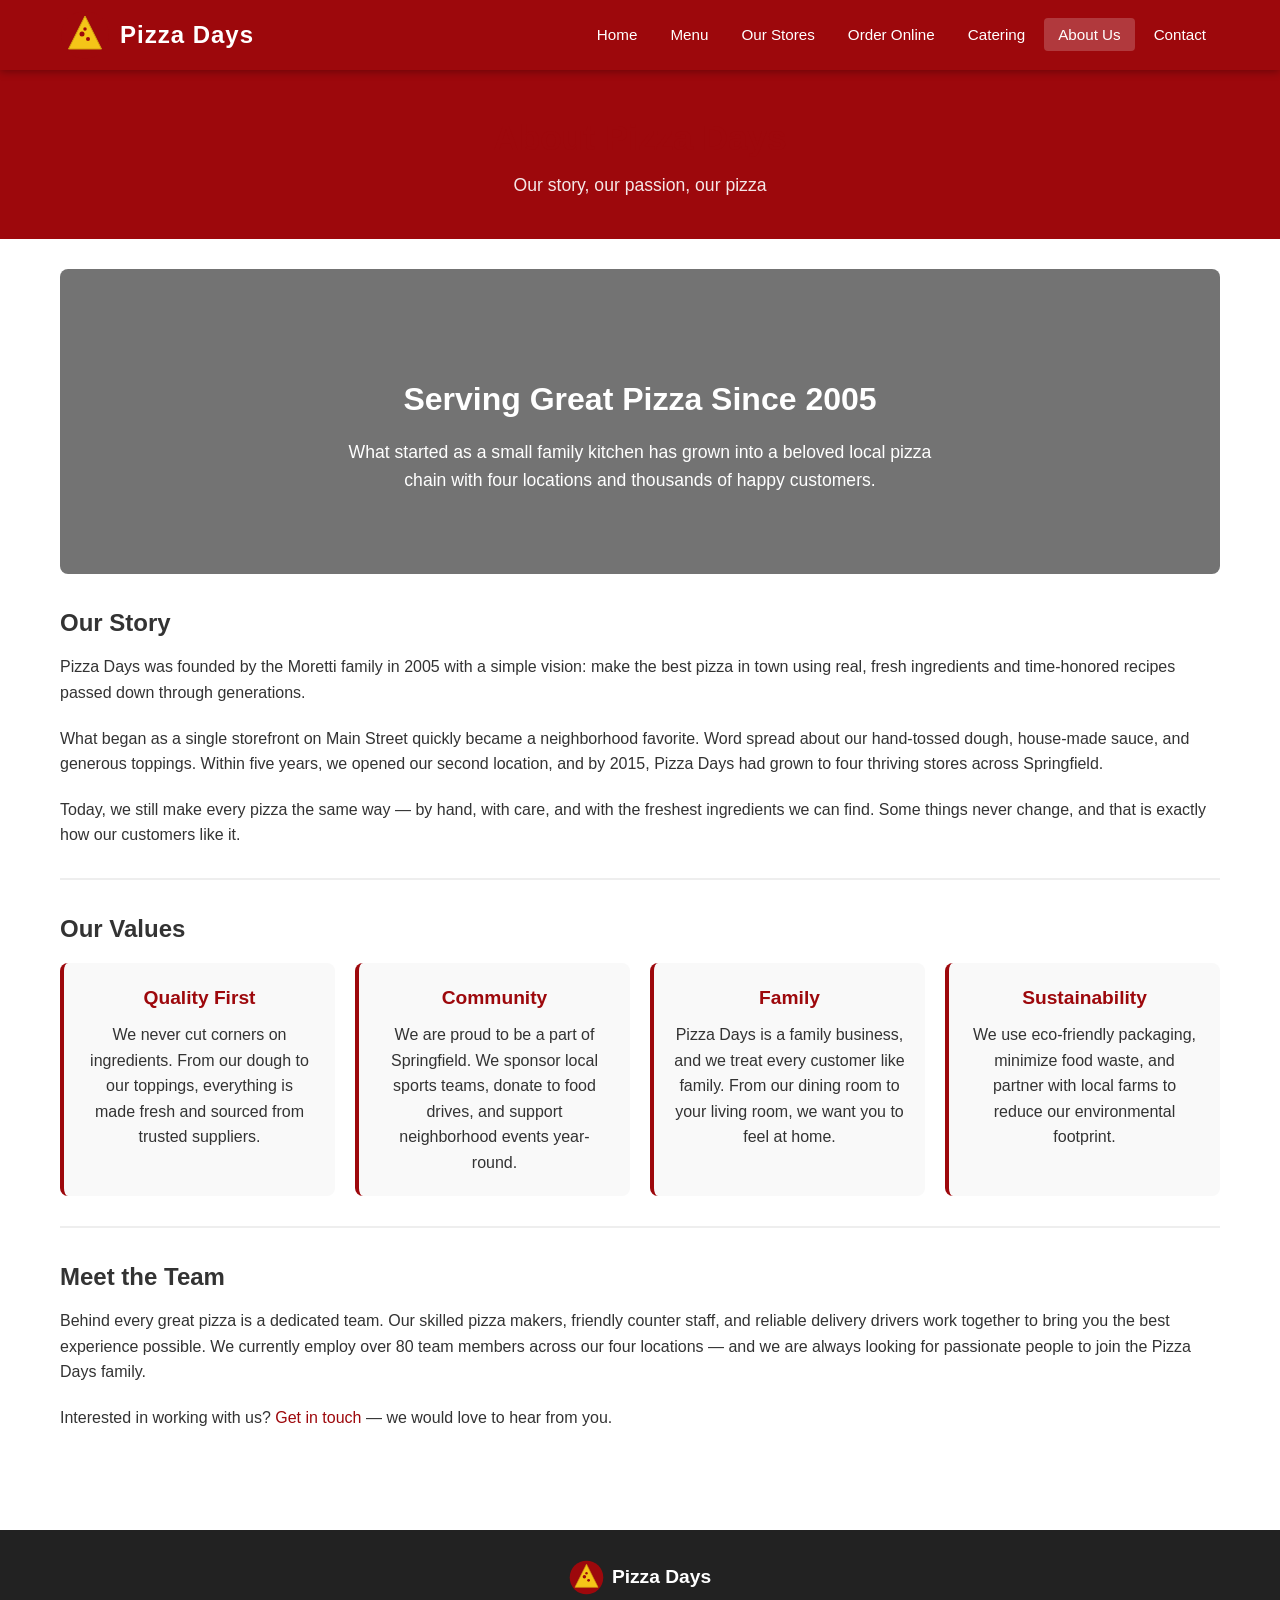
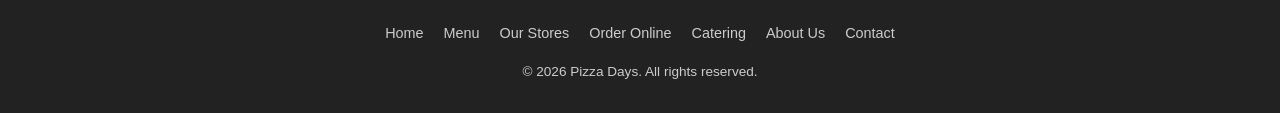
==== about.html @ 24738568 "initial project" ====
<!DOCTYPE html>
<html lang="en">
<head>
    <meta charset="UTF-8">
    <meta name="viewport" content="width=device-width, initial-scale=1.0">
    <meta name="keywords" content="about Pizza Days, pizza restaurant story, our mission, pizza history, family pizza">
    <meta name="description" content="Learn about Pizza Days — our story, our mission, and what makes our pizza special.">
    <title>About Us - Pizza Days</title>
    <link rel="stylesheet" href="css/styles.css">
</head>
<body>

    <!-- Header -->
    <header class="site-header">
        <div class="header-inner">
            <a href="index.html" class="logo-link">
                <img src="images/logo.svg" alt="Pizza Days Logo">
                <span class="logo-text">Pizza Days</span>
            </a>
            <button class="hamburger" aria-label="Toggle menu">&#9776;</button>
            <nav class="main-nav">
                <ul>
                    <li><a href="index.html">Home</a></li>
                    <li><a href="menu.html">Menu</a></li>
                    <li><a href="locations.html">Our Stores</a></li>
                    <li><a href="order.html">Order Online</a></li>
                    <li><a href="catering.html">Catering</a></li>
                    <li><a href="about.html" class="active">About Us</a></li>
                    <li><a href="contact.html">Contact</a></li>
                </ul>
            </nav>
        </div>
    </header>

    <!-- Banner -->
    <div class="page-banner">
        <h1>About Pizza Days</h1>
        <p>Our story, our passion, our pizza</p>
    </div>

    <!-- About Content -->
    <section class="page-content">

        <!-- Hero with background image -->
        <div class="about-hero">
            <div class="about-hero-content">
                <h2>Serving Great Pizza Since 2005</h2>
                <p>What started as a small family kitchen has grown into a beloved local pizza chain with four locations and thousands of happy customers.</p>
            </div>
        </div>

        <!-- Our Story -->
        <div class="about-section">
            <h2>Our Story</h2>
            <p>Pizza Days was founded by the Moretti family in 2005 with a simple vision: make the best pizza in town using real, fresh ingredients and time-honored recipes passed down through generations.</p>
            <p class="mt-20">What began as a single storefront on Main Street quickly became a neighborhood favorite. Word spread about our hand-tossed dough, house-made sauce, and generous toppings. Within five years, we opened our second location, and by 2015, Pizza Days had grown to four thriving stores across Springfield.</p>
            <p class="mt-20">Today, we still make every pizza the same way — by hand, with care, and with the freshest ingredients we can find. Some things never change, and that is exactly how our customers like it.</p>
        </div>

        <hr class="section-divider">

        <!-- Our Values -->
        <div class="about-section">
            <h2>Our Values</h2>
            <div class="values-grid">
                <div class="value-item">
                    <h3>Quality First</h3>
                    <p>We never cut corners on ingredients. From our dough to our toppings, everything is made fresh and sourced from trusted suppliers.</p>
                </div>
                <div class="value-item">
                    <h3>Community</h3>
                    <p>We are proud to be a part of Springfield. We sponsor local sports teams, donate to food drives, and support neighborhood events year-round.</p>
                </div>
                <div class="value-item">
                    <h3>Family</h3>
                    <p>Pizza Days is a family business, and we treat every customer like family. From our dining room to your living room, we want you to feel at home.</p>
                </div>
                <div class="value-item">
                    <h3>Sustainability</h3>
                    <p>We use eco-friendly packaging, minimize food waste, and partner with local farms to reduce our environmental footprint.</p>
                </div>
            </div>
        </div>

        <hr class="section-divider">

        <!-- Team -->
        <div class="about-section">
            <h2>Meet the Team</h2>
            <p>Behind every great pizza is a dedicated team. Our skilled pizza makers, friendly counter staff, and reliable delivery drivers work together to bring you the best experience possible. We currently employ over 80 team members across our four locations — and we are always looking for passionate people to join the Pizza Days family.</p>
            <p class="mt-20">Interested in working with us? <a href="contact.html">Get in touch</a> — we would love to hear from you.</p>
        </div>

    </section>

    <!-- Footer -->
    <footer class="site-footer">
        <div class="footer-inner">
            <a href="index.html" class="footer-logo">
                <img src="images/logo.svg" alt="Pizza Days Logo">
                <span>Pizza Days</span>
            </a>
            <ul class="footer-links">
                <li><a href="index.html">Home</a></li>
                <li><a href="menu.html">Menu</a></li>
                <li><a href="locations.html">Our Stores</a></li>
                <li><a href="order.html">Order Online</a></li>
                <li><a href="catering.html">Catering</a></li>
                <li><a href="about.html">About Us</a></li>
                <li><a href="contact.html">Contact</a></li>
            </ul>
            <p>&copy; 2026 Pizza Days. All rights reserved.</p>
        </div>
    </footer>

    <button class="back-to-top" aria-label="Back to top">&#9650;</button>

    <script src="js/main.js"></script>
</body>
</html>
---- css/styles.css ----
/* ===== CSS Reset & Base ===== */
* {
    margin: 0;
    padding: 0;
    box-sizing: border-box;
}

body {
    font-family: Arial, Helvetica, sans-serif;
    color: #333;
    background-color: #fff;
    line-height: 1.6;
}

a {
    text-decoration: none;
    color: #9d080c;
}

a:hover {
    color: #c50a0f;
}

img {
    max-width: 100%;
    height: auto;
    display: block;
}

ul, ol {
    list-style-position: inside;
}

/* ===== Header ===== */
.site-header {
    background-color: #9d080c;
    color: #fff;
    position: sticky;
    top: 0;
    z-index: 1000;
    box-shadow: 0 2px 8px rgba(0, 0, 0, 0.3);
}

.header-inner {
    display: flex;
    align-items: center;
    justify-content: space-between;
    max-width: 1200px;
    margin: 0 auto;
    padding: 10px 20px;
}

.logo-link {
    display: flex;
    align-items: center;
    gap: 10px;
    color: #fff;
}

.logo-link:hover {
    color: #ffd;
}

.logo-link img {
    width: 50px;
    height: 50px;
}

.logo-text {
    font-size: 1.5rem;
    font-weight: bold;
    letter-spacing: 1px;
}

/* ===== Navigation ===== */
.main-nav ul {
    display: flex;
    list-style: none;
    gap: 5px;
}

.main-nav a {
    color: #fff;
    padding: 8px 14px;
    border-radius: 4px;
    font-size: 0.95rem;
    transition: background-color 0.3s;
}

.main-nav a:hover,
.main-nav a.active {
    background-color: rgba(255, 255, 255, 0.2);
    color: #fff;
}

.hamburger {
    display: none;
    background: none;
    border: none;
    color: #fff;
    font-size: 1.8rem;
    cursor: pointer;
    padding: 5px;
}

/* ===== Footer ===== */
.site-footer {
    background-color: #222;
    color: #ccc;
    text-align: center;
    padding: 30px 20px;
    margin-top: 40px;
}

.footer-inner {
    max-width: 1200px;
    margin: 0 auto;
}

.footer-logo {
    display: inline-flex;
    align-items: center;
    gap: 8px;
    color: #fff;
    margin-bottom: 10px;
}

.footer-logo img {
    width: 35px;
    height: 35px;
}

.footer-logo span {
    font-size: 1.2rem;
    font-weight: bold;
}

.footer-links {
    display: flex;
    justify-content: center;
    gap: 20px;
    list-style: none;
    margin: 15px 0;
    flex-wrap: wrap;
}

.footer-links a {
    color: #ccc;
    font-size: 0.9rem;
}

.footer-links a:hover {
    color: #fff;
}

.site-footer p {
    font-size: 0.85rem;
    margin-top: 10px;
}

/* ===== Main Content Area ===== */
.page-content {
    max-width: 1200px;
    margin: 0 auto;
    padding: 30px 20px;
    min-height: 60vh;
}

/* ===== Page Banner ===== */
.page-banner {
    background-color: #9d080c;
    color: #fff;
    text-align: center;
    padding: 40px 20px;
}

.page-banner h1 {
    font-size: 2.2rem;
    margin-bottom: 5px;
}

.page-banner p {
    font-size: 1.1rem;
    opacity: 0.9;
}

/* ===== Headings ===== */
h1 {
    font-size: 2rem;
    color: #9d080c;
    margin-bottom: 15px;
}

h2 {
    font-size: 1.5rem;
    color: #333;
    margin-bottom: 12px;
    margin-top: 25px;
}

h3 {
    font-size: 1.2rem;
    color: #555;
    margin-bottom: 8px;
}

/* ===== Buttons ===== */
.btn {
    display: inline-block;
    padding: 12px 28px;
    background-color: #9d080c;
    color: #fff;
    border: none;
    border-radius: 5px;
    font-size: 1rem;
    cursor: pointer;
    transition: background-color 0.3s;
}

.btn:hover {
    background-color: #c50a0f;
    color: #fff;
}

.btn-outline {
    background-color: transparent;
    border: 2px solid #9d080c;
    color: #9d080c;
}

.btn-outline:hover {
    background-color: #9d080c;
    color: #fff;
}

/* ===== Hero Slideshow ===== */
.hero-slideshow {
    position: relative;
    width: 100%;
    max-height: 500px;
    overflow: hidden;
    background-color: #111;
}

.slide {
    display: none;
    width: 100%;
    position: relative;
}

.slide.active {
    display: block;
}

.slide img {
    width: 100%;
    height: 500px;
    object-fit: cover;
}

.slide-caption {
    position: absolute;
    bottom: 0;
    left: 0;
    right: 0;
    background: linear-gradient(transparent, rgba(0,0,0,0.7));
    color: #fff;
    padding: 40px 30px 25px;
    text-align: center;
}

.slide-caption h2 {
    color: #fff;
    font-size: 1.8rem;
    margin: 0 0 5px;
}

.slide-caption p {
    font-size: 1.1rem;
    opacity: 0.9;
}

.slide-btn {
    background: none;
    border: none;
    color: #fff;
    font-size: 2.5rem;
    position: absolute;
    top: 50%;
    transform: translateY(-50%);
    cursor: pointer;
    padding: 10px 15px;
    z-index: 10;
    background-color: rgba(0,0,0,0.3);
    border-radius: 4px;
    transition: background-color 0.3s;
}

.slide-btn:hover {
    background-color: rgba(0,0,0,0.6);
}

.slide-prev {
    left: 15px;
}

.slide-next {
    right: 15px;
}

/* ===== Home Welcome Section ===== */
.welcome-section {
    text-align: center;
    padding: 40px 20px;
}

.welcome-section h1 {
    font-size: 2.4rem;
}

.welcome-section p {
    max-width: 700px;
    margin: 10px auto 25px;
    font-size: 1.1rem;
    color: #555;
}

/* ===== Feature Cards (Home) ===== */
.features {
    display: flex;
    gap: 25px;
    flex-wrap: wrap;
    justify-content: center;
    padding: 20px 0 40px;
}

.feature-card {
    flex: 1 1 280px;
    max-width: 350px;
    background-color: #f9f9f9;
    border-radius: 8px;
    padding: 30px 25px;
    text-align: center;
    box-shadow: 0 2px 8px rgba(0,0,0,0.08);
}

.feature-card .icon {
    font-size: 2.5rem;
    margin-bottom: 12px;
}

.feature-card h3 {
    color: #9d080c;
    margin-bottom: 8px;
}

.feature-card p {
    color: #666;
    font-size: 0.95rem;
}

/* ===== Menu Cards ===== */
.menu-categories {
    margin-top: 20px;
}

.category-section {
    margin-bottom: 35px;
}

.category-section h2 {
    border-bottom: 3px solid #9d080c;
    padding-bottom: 8px;
    display: inline-block;
}

.menu-grid {
    display: flex;
    flex-wrap: wrap;
    gap: 20px;
    margin-top: 15px;
}

.menu-card {
    flex: 1 1 250px;
    max-width: 280px;
    background-color: #fff;
    border: 1px solid #eee;
    border-radius: 8px;
    overflow: hidden;
    box-shadow: 0 2px 6px rgba(0,0,0,0.08);
    transition: transform 0.2s, box-shadow 0.2s;
}

.menu-card:hover {
    transform: translateY(-3px);
    box-shadow: 0 4px 12px rgba(0,0,0,0.15);
}

.menu-card img {
    width: 100%;
    height: 180px;
    object-fit: cover;
}

.menu-card-body {
    padding: 15px;
}

.menu-card-body h3 {
    color: #333;
    margin-bottom: 5px;
}

.menu-card-body p {
    color: #777;
    font-size: 0.9rem;
    margin-bottom: 8px;
}

.menu-card-body .price {
    color: #9d080c;
    font-size: 1.15rem;
    font-weight: bold;
}

/* ===== Location Cards ===== */
.locations-grid {
    display: flex;
    flex-wrap: wrap;
    gap: 25px;
    margin-top: 20px;
}

.location-card {
    flex: 1 1 260px;
    max-width: 280px;
    background-color: #fff;
    border: 1px solid #eee;
    border-radius: 8px;
    overflow: hidden;
    box-shadow: 0 2px 6px rgba(0,0,0,0.08);
}

.location-card img {
    width: 100%;
    height: 180px;
    object-fit: cover;
}

.location-card-body {
    padding: 15px;
}

.location-card-body h3 {
    color: #9d080c;
    margin-bottom: 8px;
}

.location-card-body p {
    font-size: 0.92rem;
    color: #555;
    margin-bottom: 5px;
}

.location-card-body ul {
    list-style: none;
    margin-top: 10px;
    padding: 0;
}

.location-card-body ul li {
    font-size: 0.88rem;
    color: #666;
    padding: 2px 0;
}

.hours-label {
    font-weight: bold;
    color: #333;
    margin-top: 8px;
    display: block;
    font-size: 0.92rem;
}

/* ===== Order Page ===== */
.order-methods {
    display: flex;
    flex-wrap: wrap;
    gap: 25px;
    margin-top: 20px;
}

.order-method {
    flex: 1 1 280px;
    max-width: 350px;
    background-color: #f9f9f9;
    border-radius: 8px;
    padding: 25px;
    text-align: center;
    box-shadow: 0 2px 6px rgba(0,0,0,0.08);
}

.order-method .icon {
    font-size: 2.5rem;
    margin-bottom: 10px;
}

.order-method h3 {
    color: #9d080c;
}

.order-steps {
    max-width: 600px;
    margin: 25px auto;
}

.order-steps ol {
    padding-left: 0;
    counter-reset: step-counter;
    list-style: none;
}

.order-steps ol li {
    padding: 12px 15px 12px 55px;
    margin-bottom: 10px;
    background-color: #f9f9f9;
    border-radius: 6px;
    position: relative;
    font-size: 1rem;
    counter-increment: step-counter;
}

.order-steps ol li::before {
    content: counter(step-counter);
    position: absolute;
    left: 15px;
    top: 50%;
    transform: translateY(-50%);
    background-color: #9d080c;
    color: #fff;
    width: 28px;
    height: 28px;
    border-radius: 50%;
    display: flex;
    align-items: center;
    justify-content: center;
    font-weight: bold;
    font-size: 0.9rem;
}

/* ===== Catering Page ===== */
.catering-content {
    display: flex;
    gap: 30px;
    align-items: flex-start;
    flex-wrap: wrap;
    margin-top: 20px;
}

.catering-text {
    flex: 1 1 400px;
}

.catering-image {
    flex: 1 1 300px;
    max-width: 450px;
}

.catering-image img {
    border-radius: 8px;
    width: 100%;
}

.catering-packages {
    margin-top: 25px;
}

.package-list {
    list-style: disc;
    padding-left: 20px;
    margin-top: 10px;
}

.package-list li {
    padding: 5px 0;
    color: #555;
}

/* ===== About Page ===== */
.about-hero {
    background-image: url('../images/about.jpg');
    background-size: cover;
    background-position: center;
    color: #fff;
    padding: 80px 30px;
    text-align: center;
    border-radius: 8px;
    position: relative;
    margin-bottom: 30px;
}

.about-hero::before {
    content: '';
    position: absolute;
    inset: 0;
    background-color: rgba(0, 0, 0, 0.55);
    border-radius: 8px;
}

.about-hero-content {
    position: relative;
    z-index: 1;
}

.about-hero h2 {
    color: #fff;
    font-size: 2rem;
}

.about-hero p {
    max-width: 600px;
    margin: 10px auto 0;
    font-size: 1.1rem;
}

.about-section {
    margin-bottom: 30px;
}

.values-grid {
    display: flex;
    flex-wrap: wrap;
    gap: 20px;
    margin-top: 15px;
}

.value-item {
    flex: 1 1 220px;
    background-color: #f9f9f9;
    padding: 20px;
    border-radius: 8px;
    text-align: center;
    border-left: 4px solid #9d080c;
}

.value-item h3 {
    color: #9d080c;
}

/* ===== Contact Form ===== */
.contact-wrapper {
    display: flex;
    gap: 40px;
    flex-wrap: wrap;
    margin-top: 20px;
}

.contact-form {
    flex: 1 1 400px;
}

.contact-info {
    flex: 1 1 280px;
}

.contact-info h2 {
    margin-top: 0;
}

.contact-info p {
    color: #555;
    margin-bottom: 15px;
}

.contact-info-item {
    margin-bottom: 12px;
}

.contact-info-item strong {
    display: block;
    color: #9d080c;
    margin-bottom: 3px;
}

.form-group {
    margin-bottom: 18px;
}

.form-group label {
    display: block;
    font-weight: bold;
    margin-bottom: 5px;
    color: #333;
    font-size: 0.95rem;
}

.form-group input,
.form-group select,
.form-group textarea {
    width: 100%;
    padding: 10px 12px;
    border: 1px solid #ccc;
    border-radius: 5px;
    font-size: 1rem;
    font-family: Arial, Helvetica, sans-serif;
    transition: border-color 0.3s;
}

.form-group input:focus,
.form-group select:focus,
.form-group textarea:focus {
    outline: none;
    border-color: #9d080c;
    box-shadow: 0 0 0 2px rgba(157, 8, 12, 0.15);
}

.form-group textarea {
    height: 120px;
    resize: vertical;
}

.form-group .error-msg {
    color: #c50a0f;
    font-size: 0.85rem;
    margin-top: 4px;
    display: none;
}

.form-group.has-error input,
.form-group.has-error select,
.form-group.has-error textarea {
    border-color: #c50a0f;
}

.form-group.has-error .error-msg {
    display: block;
}

.radio-group {
    display: flex;
    gap: 20px;
    margin-top: 5px;
}

.radio-group label {
    font-weight: normal;
    display: flex;
    align-items: center;
    gap: 5px;
    cursor: pointer;
}

.radio-group input[type="radio"] {
    width: auto;
}

/* ===== Back to Top Button ===== */
.back-to-top {
    position: fixed;
    bottom: 30px;
    right: 30px;
    background-color: #9d080c;
    color: #fff;
    border: none;
    border-radius: 50%;
    width: 45px;
    height: 45px;
    font-size: 1.4rem;
    cursor: pointer;
    display: none;
    align-items: center;
    justify-content: center;
    box-shadow: 0 2px 8px rgba(0,0,0,0.3);
    transition: background-color 0.3s;
    z-index: 900;
}

.back-to-top:hover {
    background-color: #c50a0f;
}

.back-to-top.visible {
    display: flex;
}

/* ===== Utility Classes ===== */
.text-center {
    text-align: center;
}

.mt-20 {
    margin-top: 20px;
}

.mb-20 {
    margin-bottom: 20px;
}

.section-divider {
    border: none;
    border-top: 2px solid #eee;
    margin: 30px 0;
}

/* ===== Responsive — Tablet (768px) ===== */
@media (max-width: 768px) {
    .hamburger {
        display: block;
    }

    .main-nav ul {
        display: none;
        flex-direction: column;
        position: absolute;
        top: 100%;
        left: 0;
        right: 0;
        background-color: #9d080c;
        padding: 10px 0;
        box-shadow: 0 4px 8px rgba(0,0,0,0.2);
    }

    .main-nav ul.open {
        display: flex;
    }

    .main-nav a {
        display: block;
        padding: 12px 20px;
        border-radius: 0;
    }

    .logo-text {
        font-size: 1.2rem;
    }

    .slide img {
        height: 300px;
    }

    .slide-caption h2 {
        font-size: 1.3rem;
    }

    .menu-card {
        max-width: 100%;
    }

    .location-card {
        max-width: 100%;
    }

    .catering-content {
        flex-direction: column;
    }

    .contact-wrapper {
        flex-direction: column;
    }

    .page-banner h1 {
        font-size: 1.8rem;
    }
}

/* ===== Responsive — Mobile (400px) ===== */
@media (max-width: 480px) {
    .header-inner {
        padding: 8px 15px;
    }

    .logo-text {
        font-size: 1rem;
    }

    .logo-link img {
        width: 40px;
        height: 40px;
    }

    .page-content {
        padding: 20px 15px;
    }

    .welcome-section h1 {
        font-size: 1.6rem;
    }

    .features {
        gap: 15px;
    }

    .feature-card {
        padding: 20px 15px;
    }

    .slide img {
        height: 200px;
    }

    .slide-btn {
        font-size: 1.5rem;
        padding: 6px 10px;
    }

    .menu-grid {
        gap: 15px;
    }

    .locations-grid {
        gap: 15px;
    }

    .order-methods {
        gap: 15px;
    }

    .radio-group {
        flex-direction: column;
        gap: 8px;
    }

    .page-banner {
        padding: 25px 15px;
    }

    .page-banner h1 {
        font-size: 1.5rem;
    }

    h1 {
        font-size: 1.5rem;
    }

    h2 {
        font-size: 1.3rem;
    }

    .back-to-top {
        width: 38px;
        height: 38px;
        font-size: 1.1rem;
        bottom: 20px;
        right: 20px;
    }
}
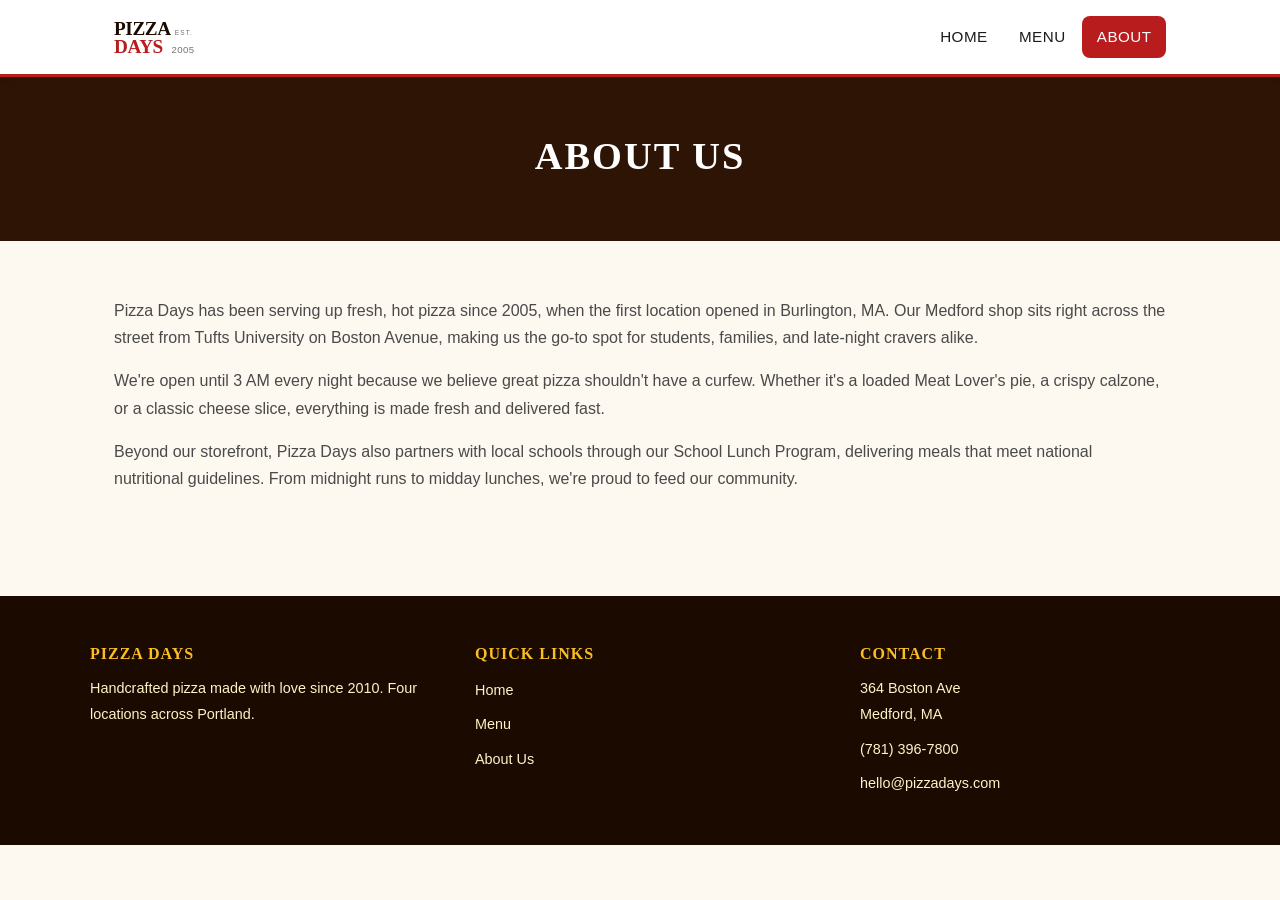
==== commit 90759490: "Redesign site: strip to 3 pages, real images, updated content - Stripped site down to Home, Menu, an" ====
--- a/about.html
+++ b/about.html
@@ -1,120 +1,70 @@
 <!DOCTYPE html>
 <html lang="en">
 <head>
-    <meta charset="UTF-8">
-    <meta name="viewport" content="width=device-width, initial-scale=1.0">
-    <meta name="keywords" content="about Pizza Days, pizza restaurant story, our mission, pizza history, family pizza">
-    <meta name="description" content="Learn about Pizza Days — our story, our mission, and what makes our pizza special.">
-    <title>About Us - Pizza Days</title>
-    <link rel="stylesheet" href="css/styles.css">
+  <meta charset="UTF-8">
+  <meta name="viewport" content="width=device-width, initial-scale=1.0">
+  <meta name="keywords" content="about Pizza Days, our story, Portland pizza, wood-fired, family restaurant">
+  <meta name="description" content="Learn about Pizza Days - our story, our values, and our commitment to handcrafted pizza.">
+  <title>About Us | Pizza Days</title>
+  <link rel="stylesheet" href="css/styles.css">
 </head>
 <body>
 
-    <!-- Header -->
-    <header class="site-header">
-        <div class="header-inner">
-            <a href="index.html" class="logo-link">
-                <img src="images/logo.svg" alt="Pizza Days Logo">
-                <span class="logo-text">Pizza Days</span>
-            </a>
-            <button class="hamburger" aria-label="Toggle menu">&#9776;</button>
-            <nav class="main-nav">
-                <ul>
-                    <li><a href="index.html">Home</a></li>
-                    <li><a href="menu.html">Menu</a></li>
-                    <li><a href="locations.html">Our Stores</a></li>
-                    <li><a href="order.html">Order Online</a></li>
-                    <li><a href="catering.html">Catering</a></li>
-                    <li><a href="about.html" class="active">About Us</a></li>
-                    <li><a href="contact.html">Contact</a></li>
-                </ul>
-            </nav>
-        </div>
-    </header>
+  <!-- Header -->
+  <header class="site-header">
+    <div class="header-inner">
+      <a href="index.html" class="logo-link">
+        <img src="images/logo.svg" alt="Pizza Days Logo">
+      </a>
+      <button class="nav-toggle" aria-label="Toggle navigation">&#9776;</button>
+      <nav class="main-nav">
+        <ul>
+          <li><a href="index.html">Home</a></li>
+          <li><a href="menu.html">Menu</a></li>
+          <li><a href="about.html">About</a></li>
+        </ul>
+      </nav>
+    </div>
+  </header>
 
-    <!-- Banner -->
-    <div class="page-banner">
-        <h1>About Pizza Days</h1>
-        <p>Our story, our passion, our pizza</p>
+  <!-- Page Banner -->
+  <section class="page-banner">
+    <h1>About Us</h1>
+  </section>
+
+  <!-- About Content -->
+  <section class="section">
+    <p>Pizza Days has been serving up fresh, hot pizza since 2005, when the first location opened in Burlington, MA. Our Medford shop sits right across the street from Tufts University on Boston Avenue, making us the go-to spot for students, families, and late-night cravers alike.</p>
+    <p class="mt-1">We're open until 3 AM every night because we believe great pizza shouldn't have a curfew. Whether it's a loaded Meat Lover's pie, a crispy calzone, or a classic cheese slice, everything is made fresh and delivered fast.</p>
+    <p class="mt-1">Beyond our storefront, Pizza Days also partners with local schools through our School Lunch Program, delivering meals that meet national nutritional guidelines. From midnight runs to midday lunches, we're proud to feed our community.</p>
+  </section>
+
+  <!-- Footer -->
+  <footer class="site-footer">
+    <div class="footer-inner">
+      <div class="footer-col">
+        <h3>Pizza Days</h3>
+        <p>Handcrafted pizza made with love since 2010. Four locations across Portland.</p>
+      </div>
+      <div class="footer-col">
+        <h3>Quick Links</h3>
+        <ul>
+          <li><a href="index.html">Home</a></li>
+          <li><a href="menu.html">Menu</a></li>
+          <li><a href="about.html">About Us</a></li>
+        </ul>
+      </div>
+      <div class="footer-col">
+        <h3>Contact</h3>
+        <p>364 Boston Ave<br>Medford, MA</p>
+        <p>(781) 396-7800</p>
+        <p>hello@pizzadays.com</p>
+      </div>
     </div>
+  </footer>
 
-    <!-- About Content -->
-    <section class="page-content">
+  <script src="https://code.jquery.com/jquery-3.7.1.min.js"></script>
+  <script src="js/main.js"></script>
 
-        <!-- Hero with background image -->
-        <div class="about-hero">
-            <div class="about-hero-content">
-                <h2>Serving Great Pizza Since 2005</h2>
-                <p>What started as a small family kitchen has grown into a beloved local pizza chain with four locations and thousands of happy customers.</p>
-            </div>
-        </div>
-
-        <!-- Our Story -->
-        <div class="about-section">
-            <h2>Our Story</h2>
-            <p>Pizza Days was founded by the Moretti family in 2005 with a simple vision: make the best pizza in town using real, fresh ingredients and time-honored recipes passed down through generations.</p>
-            <p class="mt-20">What began as a single storefront on Main Street quickly became a neighborhood favorite. Word spread about our hand-tossed dough, house-made sauce, and generous toppings. Within five years, we opened our second location, and by 2015, Pizza Days had grown to four thriving stores across Springfield.</p>
-            <p class="mt-20">Today, we still make every pizza the same way — by hand, with care, and with the freshest ingredients we can find. Some things never change, and that is exactly how our customers like it.</p>
-        </div>
-
-        <hr class="section-divider">
-
-        <!-- Our Values -->
-        <div class="about-section">
-            <h2>Our Values</h2>
-            <div class="values-grid">
-                <div class="value-item">
-                    <h3>Quality First</h3>
-                    <p>We never cut corners on ingredients. From our dough to our toppings, everything is made fresh and sourced from trusted suppliers.</p>
-                </div>
-                <div class="value-item">
-                    <h3>Community</h3>
-                    <p>We are proud to be a part of Springfield. We sponsor local sports teams, donate to food drives, and support neighborhood events year-round.</p>
-                </div>
-                <div class="value-item">
-                    <h3>Family</h3>
-                    <p>Pizza Days is a family business, and we treat every customer like family. From our dining room to your living room, we want you to feel at home.</p>
-                </div>
-                <div class="value-item">
-                    <h3>Sustainability</h3>
-                    <p>We use eco-friendly packaging, minimize food waste, and partner with local farms to reduce our environmental footprint.</p>
-                </div>
-            </div>
-        </div>
-
-        <hr class="section-divider">
-
-        <!-- Team -->
-        <div class="about-section">
-            <h2>Meet the Team</h2>
-            <p>Behind every great pizza is a dedicated team. Our skilled pizza makers, friendly counter staff, and reliable delivery drivers work together to bring you the best experience possible. We currently employ over 80 team members across our four locations — and we are always looking for passionate people to join the Pizza Days family.</p>
-            <p class="mt-20">Interested in working with us? <a href="contact.html">Get in touch</a> — we would love to hear from you.</p>
-        </div>
-
-    </section>
-
-    <!-- Footer -->
-    <footer class="site-footer">
-        <div class="footer-inner">
-            <a href="index.html" class="footer-logo">
-                <img src="images/logo.svg" alt="Pizza Days Logo">
-                <span>Pizza Days</span>
-            </a>
-            <ul class="footer-links">
-                <li><a href="index.html">Home</a></li>
-                <li><a href="menu.html">Menu</a></li>
-                <li><a href="locations.html">Our Stores</a></li>
-                <li><a href="order.html">Order Online</a></li>
-                <li><a href="catering.html">Catering</a></li>
-                <li><a href="about.html">About Us</a></li>
-                <li><a href="contact.html">Contact</a></li>
-            </ul>
-            <p>&copy; 2026 Pizza Days. All rights reserved.</p>
-        </div>
-    </footer>
-
-    <button class="back-to-top" aria-label="Back to top">&#9650;</button>
-
-    <script src="js/main.js"></script>
 </body>
 </html>
--- a/css/styles.css
+++ b/css/styles.css
@@ -1,947 +1,1034 @@
-/* ===== CSS Reset & Base ===== */
-* {
-    margin: 0;
-    padding: 0;
-    box-sizing: border-box;
+/* ==========================================================================
+   Pizza Days - Main Stylesheet
+   ========================================================================== */
+
+/* --- CSS Reset & Base --- */
+*, *::before, *::after {
+  box-sizing: border-box;
+  margin: 0;
+  padding: 0;
+}
+
+html {
+  scroll-behavior: smooth;
 }
 
 body {
-    font-family: Arial, Helvetica, sans-serif;
-    color: #333;
-    background-color: #fff;
-    line-height: 1.6;
+  font-family: 'Segoe UI', Tahoma, Geneva, Verdana, sans-serif;
+  color: #1a1a1a;
+  background-color: #fdf8f0;
+  line-height: 1.7;
+  min-width: 320px;
+}
+
+img {
+  max-width: 100%;
+  height: auto;
+  display: block;
 }
 
 a {
-    text-decoration: none;
-    color: #9d080c;
+  color: #b91c1c;
+  text-decoration: none;
+  transition-property: color;
+  transition-duration: 0.3s;
+  transition-timing-function: ease;
 }
 
 a:hover {
-    color: #c50a0f;
-}
-
-img {
-    max-width: 100%;
-    height: auto;
-    display: block;
-}
-
-ul, ol {
-    list-style-position: inside;
-}
-
-/* ===== Header ===== */
+  color: #ea580c;
+}
+
+h1, h2, h3 {
+  font-family: Georgia, 'Times New Roman', serif;
+  line-height: 1.2;
+  color: #1a0a00;
+}
+
+h1 { font-size: 2.4rem; margin-bottom: 0.5em; letter-spacing: -0.5px; }
+h2 { font-size: 1.8rem; margin-bottom: 0.4em; letter-spacing: -0.3px; }
+h3 { font-size: 1.3rem; margin-bottom: 0.3em; }
+
+p {
+  color: #4a4a4a;
+  margin-bottom: 0.6em;
+}
+
+p:last-child {
+  margin-bottom: 0;
+}
+
+/* --- Header --- */
 .site-header {
-    background-color: #9d080c;
-    color: #fff;
-    position: sticky;
-    top: 0;
-    z-index: 1000;
-    box-shadow: 0 2px 8px rgba(0, 0, 0, 0.3);
+  background: #ffffff;
+  box-shadow: 0 2px 8px rgba(0,0,0,0.08);
+  position: sticky;
+  top: 0;
+  z-index: 100;
+  border-bottom: 3px solid #b91c1c;
 }
 
 .header-inner {
-    display: flex;
-    align-items: center;
-    justify-content: space-between;
-    max-width: 1200px;
-    margin: 0 auto;
-    padding: 10px 20px;
+  max-width: 1100px;
+  margin: 0 auto;
+  padding: 0.8rem 1.5rem;
+  display: flex;
+  align-items: center;
+  justify-content: space-between;
 }
 
 .logo-link {
-    display: flex;
-    align-items: center;
-    gap: 10px;
-    color: #fff;
-}
-
-.logo-link:hover {
-    color: #ffd;
+  display: inline-block;
 }
 
 .logo-link img {
-    width: 50px;
-    height: 50px;
-}
-
-.logo-text {
-    font-size: 1.5rem;
-    font-weight: bold;
-    letter-spacing: 1px;
-}
-
-/* ===== Navigation ===== */
+  height: 48px;
+  width: auto;
+  transition-property: transform;
+  transition-duration: 0.3s;
+  transition-timing-function: ease;
+}
+
+.logo-link:hover img {
+  transform: scale(1.05);
+}
+
+/* --- Navigation --- */
 .main-nav ul {
-    display: flex;
-    list-style: none;
-    gap: 5px;
+  list-style: none;
+  display: flex;
+  flex-wrap: wrap;
+}
+
+.main-nav li {
+  margin-left: 0.15rem;
 }
 
 .main-nav a {
-    color: #fff;
-    padding: 8px 14px;
-    border-radius: 4px;
-    font-size: 0.95rem;
-    transition: background-color 0.3s;
+  display: block;
+  padding: 0.5rem 0.9rem;
+  color: #1a1a1a;
+  font-size: 0.95rem;
+  font-weight: 500;
+  text-transform: uppercase;
+  letter-spacing: 0.5px;
+  border-radius: 8px;
+  position: relative;
+  transition-property: background, color;
+  transition-duration: 0.3s;
+  transition-timing-function: ease;
+}
+
+.main-nav a::after {
+  content: '';
+  position: absolute;
+  bottom: 2px;
+  left: 50%;
+  width: 0;
+  height: 2px;
+  background: #b91c1c;
+  transition-property: width, left;
+  transition-duration: 0.3s;
+  transition-timing-function: ease;
+}
+
+.main-nav a:hover::after,
+.main-nav a.active::after {
+  width: 60%;
+  left: 20%;
 }
 
 .main-nav a:hover,
 .main-nav a.active {
-    background-color: rgba(255, 255, 255, 0.2);
-    color: #fff;
-}
-
-.hamburger {
-    display: none;
-    background: none;
-    border: none;
-    color: #fff;
-    font-size: 1.8rem;
-    cursor: pointer;
-    padding: 5px;
-}
-
-/* ===== Footer ===== */
-.site-footer {
-    background-color: #222;
-    color: #ccc;
-    text-align: center;
-    padding: 30px 20px;
-    margin-top: 40px;
-}
-
-.footer-inner {
-    max-width: 1200px;
-    margin: 0 auto;
-}
-
-.footer-logo {
-    display: inline-flex;
-    align-items: center;
-    gap: 8px;
-    color: #fff;
-    margin-bottom: 10px;
-}
-
-.footer-logo img {
-    width: 35px;
-    height: 35px;
-}
-
-.footer-logo span {
-    font-size: 1.2rem;
-    font-weight: bold;
-}
-
-.footer-links {
-    display: flex;
-    justify-content: center;
-    gap: 20px;
-    list-style: none;
-    margin: 15px 0;
-    flex-wrap: wrap;
-}
-
-.footer-links a {
-    color: #ccc;
-    font-size: 0.9rem;
-}
-
-.footer-links a:hover {
-    color: #fff;
-}
-
-.site-footer p {
-    font-size: 0.85rem;
-    margin-top: 10px;
-}
-
-/* ===== Main Content Area ===== */
-.page-content {
-    max-width: 1200px;
-    margin: 0 auto;
-    padding: 30px 20px;
-    min-height: 60vh;
-}
-
-/* ===== Page Banner ===== */
-.page-banner {
-    background-color: #9d080c;
-    color: #fff;
-    text-align: center;
-    padding: 40px 20px;
-}
-
-.page-banner h1 {
-    font-size: 2.2rem;
-    margin-bottom: 5px;
-}
-
-.page-banner p {
-    font-size: 1.1rem;
-    opacity: 0.9;
-}
-
-/* ===== Headings ===== */
-h1 {
-    font-size: 2rem;
-    color: #9d080c;
-    margin-bottom: 15px;
-}
-
-h2 {
-    font-size: 1.5rem;
-    color: #333;
-    margin-bottom: 12px;
-    margin-top: 25px;
-}
-
-h3 {
-    font-size: 1.2rem;
-    color: #555;
-    margin-bottom: 8px;
-}
-
-/* ===== Buttons ===== */
+  background: #b91c1c;
+  color: #ffffff;
+}
+
+.main-nav a:hover::after,
+.main-nav a.active::after {
+  width: 0;
+}
+
+.nav-toggle {
+  display: none;
+  background: none;
+  border: 2px solid #1a0a00;
+  border-radius: 8px;
+  padding: 0.4rem 0.6rem;
+  font-size: 1.4rem;
+  cursor: pointer;
+  color: #1a0a00;
+  transition-property: background, color;
+  transition-duration: 0.3s;
+  transition-timing-function: ease;
+}
+
+.nav-toggle:hover {
+  background: #1a0a00;
+  color: #ffffff;
+}
+
+/* --- Hero Section --- */
+.hero {
+  background: url('../images/hero-pizza.jpg') center/cover no-repeat;
+  min-height: 480px;
+  display: flex;
+  align-items: center;
+  justify-content: center;
+  text-align: center;
+  position: relative;
+}
+
+.hero::before {
+  content: '';
+  position: absolute;
+  top: 0;
+  left: 0;
+  right: 0;
+  bottom: 0;
+  background: rgba(26, 10, 0, 0.6);
+}
+
+.hero-content {
+  position: relative;
+  z-index: 1;
+  color: #ffffff;
+  padding: 2.5rem 1.5rem;
+  max-width: 720px;
+}
+
+.hero-content h1 {
+  color: #ffffff;
+  font-size: 3.2rem;
+  margin-bottom: 0.4em;
+  text-shadow: 2px 2px 12px rgba(0,0,0,0.6);
+  letter-spacing: -1px;
+  line-height: 1.15;
+}
+
+.hero-content p {
+  font-size: 1.25rem;
+  margin-bottom: 1.8rem;
+  color: rgba(255,255,255,0.92);
+  line-height: 1.6;
+}
+
+/* --- Buttons --- */
 .btn {
-    display: inline-block;
-    padding: 12px 28px;
-    background-color: #9d080c;
-    color: #fff;
-    border: none;
-    border-radius: 5px;
-    font-size: 1rem;
-    cursor: pointer;
-    transition: background-color 0.3s;
+  display: inline-block;
+  padding: 0.8rem 2rem;
+  border-radius: 8px;
+  font-weight: 600;
+  font-size: 1rem;
+  cursor: pointer;
+  border: none;
+  text-transform: uppercase;
+  letter-spacing: 0.8px;
+  transition-property: background, transform, box-shadow;
+  transition-duration: 0.3s;
+  transition-timing-function: ease;
 }
 
 .btn:hover {
-    background-color: #c50a0f;
-    color: #fff;
+  transform: translateY(-2px);
+  box-shadow: 0 4px 15px rgba(0,0,0,0.2);
+}
+
+.btn-primary {
+  background: #b91c1c;
+  color: #ffffff;
+}
+
+.btn-primary:hover {
+  background: #dc2626;
+  color: #ffffff;
+}
+
+.btn-secondary {
+  background: #fbbf24;
+  color: #1a0a00;
+}
+
+.btn-secondary:hover {
+  background: #f59e0b;
+  color: #1a0a00;
 }
 
 .btn-outline {
-    background-color: transparent;
-    border: 2px solid #9d080c;
-    color: #9d080c;
+  background: transparent;
+  color: #b91c1c;
+  border: 2px solid #b91c1c;
 }
 
 .btn-outline:hover {
-    background-color: #9d080c;
-    color: #fff;
-}
-
-/* ===== Hero Slideshow ===== */
-.hero-slideshow {
-    position: relative;
-    width: 100%;
-    max-height: 500px;
-    overflow: hidden;
-    background-color: #111;
-}
-
-.slide {
-    display: none;
-    width: 100%;
-    position: relative;
-}
-
-.slide.active {
-    display: block;
-}
-
-.slide img {
-    width: 100%;
-    height: 500px;
-    object-fit: cover;
-}
-
-.slide-caption {
-    position: absolute;
-    bottom: 0;
-    left: 0;
-    right: 0;
-    background: linear-gradient(transparent, rgba(0,0,0,0.7));
-    color: #fff;
-    padding: 40px 30px 25px;
-    text-align: center;
-}
-
-.slide-caption h2 {
-    color: #fff;
-    font-size: 1.8rem;
-    margin: 0 0 5px;
-}
-
-.slide-caption p {
-    font-size: 1.1rem;
-    opacity: 0.9;
-}
-
-.slide-btn {
-    background: none;
-    border: none;
-    color: #fff;
-    font-size: 2.5rem;
-    position: absolute;
-    top: 50%;
-    transform: translateY(-50%);
-    cursor: pointer;
-    padding: 10px 15px;
-    z-index: 10;
-    background-color: rgba(0,0,0,0.3);
-    border-radius: 4px;
-    transition: background-color 0.3s;
-}
-
-.slide-btn:hover {
-    background-color: rgba(0,0,0,0.6);
-}
-
-.slide-prev {
-    left: 15px;
-}
-
-.slide-next {
-    right: 15px;
-}
-
-/* ===== Home Welcome Section ===== */
-.welcome-section {
-    text-align: center;
-    padding: 40px 20px;
-}
-
-.welcome-section h1 {
-    font-size: 2.4rem;
-}
-
-.welcome-section p {
-    max-width: 700px;
-    margin: 10px auto 25px;
-    font-size: 1.1rem;
-    color: #555;
-}
-
-/* ===== Feature Cards (Home) ===== */
-.features {
-    display: flex;
-    gap: 25px;
-    flex-wrap: wrap;
-    justify-content: center;
-    padding: 20px 0 40px;
-}
-
-.feature-card {
-    flex: 1 1 280px;
-    max-width: 350px;
-    background-color: #f9f9f9;
-    border-radius: 8px;
-    padding: 30px 25px;
-    text-align: center;
-    box-shadow: 0 2px 8px rgba(0,0,0,0.08);
-}
-
-.feature-card .icon {
-    font-size: 2.5rem;
-    margin-bottom: 12px;
-}
-
-.feature-card h3 {
-    color: #9d080c;
-    margin-bottom: 8px;
-}
-
-.feature-card p {
-    color: #666;
-    font-size: 0.95rem;
-}
-
-/* ===== Menu Cards ===== */
-.menu-categories {
-    margin-top: 20px;
-}
-
-.category-section {
-    margin-bottom: 35px;
-}
-
-.category-section h2 {
-    border-bottom: 3px solid #9d080c;
-    padding-bottom: 8px;
-    display: inline-block;
-}
-
-.menu-grid {
-    display: flex;
-    flex-wrap: wrap;
-    gap: 20px;
-    margin-top: 15px;
-}
-
-.menu-card {
-    flex: 1 1 250px;
-    max-width: 280px;
-    background-color: #fff;
-    border: 1px solid #eee;
-    border-radius: 8px;
-    overflow: hidden;
-    box-shadow: 0 2px 6px rgba(0,0,0,0.08);
-    transition: transform 0.2s, box-shadow 0.2s;
-}
-
-.menu-card:hover {
-    transform: translateY(-3px);
-    box-shadow: 0 4px 12px rgba(0,0,0,0.15);
-}
-
-.menu-card img {
-    width: 100%;
-    height: 180px;
-    object-fit: cover;
-}
-
-.menu-card-body {
-    padding: 15px;
-}
-
-.menu-card-body h3 {
-    color: #333;
-    margin-bottom: 5px;
-}
-
-.menu-card-body p {
-    color: #777;
-    font-size: 0.9rem;
-    margin-bottom: 8px;
-}
-
-.menu-card-body .price {
-    color: #9d080c;
-    font-size: 1.15rem;
-    font-weight: bold;
-}
-
-/* ===== Location Cards ===== */
-.locations-grid {
-    display: flex;
-    flex-wrap: wrap;
-    gap: 25px;
-    margin-top: 20px;
-}
-
-.location-card {
-    flex: 1 1 260px;
-    max-width: 280px;
-    background-color: #fff;
-    border: 1px solid #eee;
-    border-radius: 8px;
-    overflow: hidden;
-    box-shadow: 0 2px 6px rgba(0,0,0,0.08);
-}
-
-.location-card img {
-    width: 100%;
-    height: 180px;
-    object-fit: cover;
-}
-
-.location-card-body {
-    padding: 15px;
-}
-
-.location-card-body h3 {
-    color: #9d080c;
-    margin-bottom: 8px;
-}
-
-.location-card-body p {
-    font-size: 0.92rem;
-    color: #555;
-    margin-bottom: 5px;
-}
-
-.location-card-body ul {
-    list-style: none;
-    margin-top: 10px;
-    padding: 0;
-}
-
-.location-card-body ul li {
-    font-size: 0.88rem;
-    color: #666;
-    padding: 2px 0;
-}
-
-.hours-label {
-    font-weight: bold;
-    color: #333;
-    margin-top: 8px;
-    display: block;
-    font-size: 0.92rem;
-}
-
-/* ===== Order Page ===== */
-.order-methods {
-    display: flex;
-    flex-wrap: wrap;
-    gap: 25px;
-    margin-top: 20px;
-}
-
-.order-method {
-    flex: 1 1 280px;
-    max-width: 350px;
-    background-color: #f9f9f9;
-    border-radius: 8px;
-    padding: 25px;
-    text-align: center;
-    box-shadow: 0 2px 6px rgba(0,0,0,0.08);
-}
-
-.order-method .icon {
-    font-size: 2.5rem;
-    margin-bottom: 10px;
-}
-
-.order-method h3 {
-    color: #9d080c;
-}
-
-.order-steps {
-    max-width: 600px;
-    margin: 25px auto;
-}
-
-.order-steps ol {
-    padding-left: 0;
-    counter-reset: step-counter;
-    list-style: none;
-}
-
-.order-steps ol li {
-    padding: 12px 15px 12px 55px;
-    margin-bottom: 10px;
-    background-color: #f9f9f9;
-    border-radius: 6px;
-    position: relative;
-    font-size: 1rem;
-    counter-increment: step-counter;
-}
-
-.order-steps ol li::before {
-    content: counter(step-counter);
-    position: absolute;
-    left: 15px;
-    top: 50%;
-    transform: translateY(-50%);
-    background-color: #9d080c;
-    color: #fff;
-    width: 28px;
-    height: 28px;
-    border-radius: 50%;
-    display: flex;
-    align-items: center;
-    justify-content: center;
-    font-weight: bold;
-    font-size: 0.9rem;
-}
-
-/* ===== Catering Page ===== */
-.catering-content {
-    display: flex;
-    gap: 30px;
-    align-items: flex-start;
-    flex-wrap: wrap;
-    margin-top: 20px;
-}
-
-.catering-text {
-    flex: 1 1 400px;
-}
-
-.catering-image {
-    flex: 1 1 300px;
-    max-width: 450px;
-}
-
-.catering-image img {
-    border-radius: 8px;
-    width: 100%;
-}
-
-.catering-packages {
-    margin-top: 25px;
-}
-
-.package-list {
-    list-style: disc;
-    padding-left: 20px;
-    margin-top: 10px;
-}
-
-.package-list li {
-    padding: 5px 0;
-    color: #555;
-}
-
-/* ===== About Page ===== */
-.about-hero {
-    background-image: url('../images/about.jpg');
-    background-size: cover;
-    background-position: center;
-    color: #fff;
-    padding: 80px 30px;
-    text-align: center;
-    border-radius: 8px;
-    position: relative;
-    margin-bottom: 30px;
-}
-
-.about-hero::before {
-    content: '';
-    position: absolute;
-    inset: 0;
-    background-color: rgba(0, 0, 0, 0.55);
-    border-radius: 8px;
-}
-
-.about-hero-content {
-    position: relative;
-    z-index: 1;
-}
-
-.about-hero h2 {
-    color: #fff;
-    font-size: 2rem;
-}
-
-.about-hero p {
-    max-width: 600px;
-    margin: 10px auto 0;
-    font-size: 1.1rem;
-}
-
-.about-section {
-    margin-bottom: 30px;
-}
-
-.values-grid {
-    display: flex;
-    flex-wrap: wrap;
-    gap: 20px;
-    margin-top: 15px;
-}
-
-.value-item {
-    flex: 1 1 220px;
-    background-color: #f9f9f9;
-    padding: 20px;
-    border-radius: 8px;
-    text-align: center;
-    border-left: 4px solid #9d080c;
-}
-
-.value-item h3 {
-    color: #9d080c;
-}
-
-/* ===== Contact Form ===== */
-.contact-wrapper {
-    display: flex;
-    gap: 40px;
-    flex-wrap: wrap;
-    margin-top: 20px;
-}
-
-.contact-form {
-    flex: 1 1 400px;
-}
-
-.contact-info {
-    flex: 1 1 280px;
-}
-
-.contact-info h2 {
-    margin-top: 0;
-}
-
-.contact-info p {
-    color: #555;
-    margin-bottom: 15px;
-}
-
-.contact-info-item {
-    margin-bottom: 12px;
-}
-
-.contact-info-item strong {
-    display: block;
-    color: #9d080c;
-    margin-bottom: 3px;
-}
-
+  background: #b91c1c;
+  color: #ffffff;
+}
+
+/* --- Page Sections --- */
+.section {
+  max-width: 1100px;
+  margin: 0 auto;
+  padding: 3.5rem 1.5rem;
+}
+
+.section-title {
+  text-align: center;
+  margin-bottom: 2.5rem;
+}
+
+.section-title h2 {
+  display: inline-block;
+  text-transform: uppercase;
+  letter-spacing: 1px;
+  font-size: 1.6rem;
+}
+
+
+/* --- Card Grid (Multi-Column Layout) --- */
+.card-grid {
+  display: flex;
+  flex-wrap: wrap;
+  margin-left: -0.75rem;
+  margin-right: -0.75rem;
+}
+
+.card-grid > * {
+  width: 100%;
+  max-width: 33.333%;
+  padding-left: 0.75rem;
+  padding-right: 0.75rem;
+  margin-bottom: 1.5rem;
+}
+
+.card {
+  background: #ffffff;
+  border-radius: 10px;
+  box-shadow: 0 2px 8px rgba(0,0,0,0.08);
+  overflow: hidden;
+  transition-property: box-shadow, transform;
+  transition-duration: 0.3s;
+  transition-timing-function: ease;
+  border: 1px solid rgba(0,0,0,0.06);
+  height: 100%;
+}
+
+.card:hover {
+  box-shadow: 0 8px 25px rgba(0,0,0,0.15);
+  transform: translateY(-5px);
+}
+
+.card-img {
+  width: 100%;
+  height: 200px;
+  object-fit: cover;
+  transition-property: transform;
+  transition-duration: 0.4s;
+  transition-timing-function: ease;
+}
+
+.card:hover .card-img {
+  transform: scale(1.05);
+}
+
+.card-body {
+  padding: 1.3rem;
+}
+
+.card-body h3 {
+  margin-bottom: 0.5rem;
+  color: #1a0a00;
+}
+
+.card-body p {
+  color: #4a4a4a;
+  font-size: 0.95rem;
+  line-height: 1.6;
+}
+
+.card-price {
+  display: inline-block;
+  margin-top: 0.6rem;
+  font-weight: 700;
+  font-size: 1.15rem;
+  color: #b91c1c;
+  background: #fef3c7;
+  padding: 0.2rem 0.6rem;
+  border-radius: 4px;
+}
+
+/* --- Two Column Layout --- */
+.two-col {
+  display: flex;
+  flex-wrap: wrap;
+  align-items: center;
+  margin-left: -1.25rem;
+  margin-right: -1.25rem;
+}
+
+.two-col > * {
+  width: 50%;
+  padding-left: 1.25rem;
+  padding-right: 1.25rem;
+}
+
+.two-col img {
+  border-radius: 10px;
+  box-shadow: 0 6px 20px rgba(0,0,0,0.12);
+  transition-property: transform, box-shadow;
+  transition-duration: 0.3s;
+  transition-timing-function: ease;
+}
+
+.two-col img:hover {
+  transform: scale(1.02);
+  box-shadow: 0 10px 30px rgba(0,0,0,0.18);
+}
+
+/* --- Lists (non-nav) --- */
+.feature-list {
+  list-style: none;
+  padding-left: 0;
+  margin: 1rem 0;
+}
+
+.feature-list li {
+  margin-bottom: 0.6rem;
+  color: #4a4a4a;
+  padding-left: 1.4rem;
+  position: relative;
+  line-height: 1.6;
+}
+
+.feature-list li::before {
+  content: '\2713';
+  position: absolute;
+  left: 0;
+  color: #16a34a;
+  font-weight: 700;
+}
+
+.numbered-list {
+  list-style: decimal;
+  padding-left: 1.5rem;
+  margin: 1rem 0;
+}
+
+.numbered-list li {
+  margin-bottom: 0.6rem;
+  color: #4a4a4a;
+  padding-left: 0.3rem;
+  line-height: 1.6;
+}
+
+/* --- Forms --- */
 .form-group {
-    margin-bottom: 18px;
+  margin-bottom: 1.4rem;
 }
 
 .form-group label {
-    display: block;
-    font-weight: bold;
-    margin-bottom: 5px;
-    color: #333;
-    font-size: 0.95rem;
+  display: block;
+  margin-bottom: 0.4rem;
+  font-weight: 600;
+  font-size: 0.95rem;
+  color: #1a1a1a;
 }
 
 .form-group input,
 .form-group select,
 .form-group textarea {
-    width: 100%;
-    padding: 10px 12px;
-    border: 1px solid #ccc;
-    border-radius: 5px;
-    font-size: 1rem;
-    font-family: Arial, Helvetica, sans-serif;
-    transition: border-color 0.3s;
+  width: 100%;
+  padding: 0.75rem 1rem;
+  border: 2px solid #ddd;
+  border-radius: 8px;
+  font-size: 1rem;
+  font-family: inherit;
+  transition-property: border-color, box-shadow;
+  transition-duration: 0.3s;
+  transition-timing-function: ease;
+  background: #ffffff;
 }
 
 .form-group input:focus,
 .form-group select:focus,
 .form-group textarea:focus {
-    outline: none;
-    border-color: #9d080c;
-    box-shadow: 0 0 0 2px rgba(157, 8, 12, 0.15);
+  outline: none;
+  border-color: #b91c1c;
+  box-shadow: 0 0 0 3px rgba(185, 28, 28, 0.1);
 }
 
 .form-group textarea {
-    height: 120px;
-    resize: vertical;
+  resize: vertical;
+  min-height: 120px;
 }
 
 .form-group .error-msg {
-    color: #c50a0f;
-    font-size: 0.85rem;
-    margin-top: 4px;
-    display: none;
+  color: #dc2626;
+  font-size: 0.85rem;
+  margin-top: 0.25rem;
+  display: none;
 }
 
 .form-group.has-error input,
 .form-group.has-error select,
 .form-group.has-error textarea {
-    border-color: #c50a0f;
+  border-color: #dc2626;
 }
 
 .form-group.has-error .error-msg {
+  display: block;
+}
+
+.checkbox-group {
+  display: flex;
+  flex-wrap: wrap;
+}
+
+.checkbox-group label {
+  display: inline-block;
+  margin-right: 1rem;
+  margin-bottom: 0.4rem;
+  font-weight: 400;
+  cursor: pointer;
+  transition-property: color;
+  transition-duration: 0.2s;
+  transition-timing-function: ease;
+}
+
+.checkbox-group label:hover {
+  color: #b91c1c;
+}
+
+.radio-group {
+  display: flex;
+  flex-wrap: wrap;
+}
+
+.radio-group label {
+  display: inline-block;
+  margin-right: 1rem;
+  margin-bottom: 0.4rem;
+  font-weight: 400;
+  cursor: pointer;
+  transition-property: color;
+  transition-duration: 0.2s;
+  transition-timing-function: ease;
+}
+
+.radio-group label:hover {
+  color: #b91c1c;
+}
+
+/* --- Modal/Popup --- */
+.modal-overlay {
+  display: none;
+  position: fixed;
+  top: 0;
+  left: 0;
+  right: 0;
+  bottom: 0;
+  background: rgba(0,0,0,0.5);
+  z-index: 200;
+}
+
+.modal-overlay.active {
+  display: flex;
+  align-items: center;
+  justify-content: center;
+}
+
+.modal {
+  background: #ffffff;
+  border-radius: 12px;
+  padding: 2.5rem;
+  max-width: 450px;
+  width: 90%;
+  text-align: center;
+  box-shadow: 0 10px 40px rgba(0,0,0,0.25);
+  border-top: 4px solid #16a34a;
+}
+
+.modal h2 {
+  color: #16a34a;
+  margin-bottom: 0.5rem;
+}
+
+.modal p {
+  color: #4a4a4a;
+  margin-bottom: 1.2rem;
+}
+
+/* --- Footer --- */
+.site-footer {
+  background: #1a0a00;
+  color: #fef3c7;
+  padding: 3rem 1.5rem 1.5rem;
+  margin-top: 3rem;
+}
+
+.footer-inner {
+  max-width: 1100px;
+  margin: 0 auto;
+  display: flex;
+  flex-wrap: wrap;
+  justify-content: space-between;
+}
+
+.footer-col {
+  width: 30%;
+  margin-bottom: 1.5rem;
+}
+
+.footer-col h3 {
+  color: #fbbf24;
+  margin-bottom: 0.8rem;
+  text-transform: uppercase;
+  letter-spacing: 1px;
+  font-size: 1rem;
+}
+
+.footer-col p,
+.footer-col a {
+  color: #fef3c7;
+  font-size: 0.9rem;
+  line-height: 1.8;
+}
+
+.footer-col a {
+  transition-property: color, padding-left;
+  transition-duration: 0.3s;
+  transition-timing-function: ease;
+}
+
+.footer-col a:hover {
+  color: #fbbf24;
+  padding-left: 4px;
+}
+
+.footer-col ul {
+  list-style: none;
+}
+
+.footer-col ul li {
+  margin-bottom: 0.4rem;
+}
+
+.footer-bottom {
+  max-width: 1100px;
+  margin: 2rem auto 0;
+  padding-top: 1.2rem;
+  border-top: 1px solid rgba(251,191,36,0.2);
+  text-align: center;
+  font-size: 0.85rem;
+  color: #717171;
+}
+
+/* --- Menu Page Tabs --- */
+.menu-tabs {
+  display: flex;
+  justify-content: center;
+  margin-bottom: 2rem;
+  flex-wrap: wrap;
+}
+
+.menu-tab {
+  padding: 0.6rem 1.4rem;
+  border: 2px solid #b91c1c;
+  background: transparent;
+  color: #b91c1c;
+  font-weight: 600;
+  cursor: pointer;
+  text-transform: uppercase;
+  letter-spacing: 0.5px;
+  font-size: 0.9rem;
+  margin: 0 0.25rem 0.5rem;
+  transition-property: background, color, box-shadow;
+  transition-duration: 0.3s;
+  transition-timing-function: ease;
+}
+
+.menu-tab:first-child {
+  border-radius: 8px 0 0 8px;
+}
+
+.menu-tab:last-child {
+  border-radius: 0 8px 8px 0;
+}
+
+.menu-tab:hover,
+.menu-tab.active {
+  background: #b91c1c;
+  color: #ffffff;
+  box-shadow: 0 2px 8px rgba(185,28,28,0.3);
+}
+
+/* --- Specials Banner --- */
+.specials-banner {
+  background: #b91c1c;
+  color: #ffffff;
+  padding: 2.5rem;
+  border-radius: 10px;
+  text-align: center;
+  margin-bottom: 2rem;
+  border-left: 5px solid #fbbf24;
+}
+
+.specials-banner h2 {
+  color: #ffffff;
+  margin-bottom: 0.3rem;
+  text-transform: uppercase;
+  letter-spacing: 1px;
+}
+
+.specials-banner p {
+  color: rgba(255,255,255,0.9);
+}
+
+/* --- Location Cards --- */
+.location-card {
+  background: #ffffff;
+  border-radius: 10px;
+  padding: 1.5rem;
+  box-shadow: 0 2px 8px rgba(0,0,0,0.08);
+  border-left: 4px solid #b91c1c;
+  transition-property: transform, box-shadow;
+  transition-duration: 0.3s;
+  transition-timing-function: ease;
+}
+
+.location-card:hover {
+  transform: translateY(-3px);
+  box-shadow: 0 6px 20px rgba(0,0,0,0.12);
+}
+
+.location-card h3 {
+  color: #b91c1c;
+  margin-bottom: 0.5rem;
+}
+
+.location-card p {
+  color: #4a4a4a;
+  font-size: 0.95rem;
+  margin-bottom: 0.3rem;
+}
+
+/* --- About Page Timeline --- */
+.timeline {
+  position: relative;
+  padding-left: 2.5rem;
+  border-left: 3px solid #b91c1c;
+  max-width: 700px;
+  margin: 0 auto;
+}
+
+.timeline-item {
+  position: relative;
+  margin-bottom: 2.5rem;
+  padding-left: 1.2rem;
+  padding-bottom: 0.5rem;
+  transition-property: transform;
+  transition-duration: 0.3s;
+  transition-timing-function: ease;
+}
+
+.timeline-item:hover {
+  transform: translateX(5px);
+}
+
+.timeline-item::before {
+  content: '';
+  position: absolute;
+  left: -2rem;
+  top: 0.3rem;
+  width: 14px;
+  height: 14px;
+  border-radius: 50%;
+  background: #b91c1c;
+  border: 3px solid #fdf8f0;
+}
+
+.timeline-year {
+  font-weight: 700;
+  color: #b91c1c;
+  font-size: 1.15rem;
+  text-transform: uppercase;
+  letter-spacing: 0.5px;
+}
+
+/* --- Catering Packages --- */
+.package-card {
+  background: #ffffff;
+  border: 2px solid #e5e5e5;
+  border-radius: 10px;
+  padding: 2rem 1.5rem;
+  text-align: center;
+  transition-property: border-color, box-shadow, transform;
+  transition-duration: 0.3s;
+  transition-timing-function: ease;
+}
+
+.package-card:hover {
+  border-color: #b91c1c;
+  box-shadow: 0 8px 25px rgba(0,0,0,0.12);
+  transform: translateY(-3px);
+}
+
+.package-card.featured {
+  border-color: #b91c1c;
+  position: relative;
+  background: #fffbeb;
+  border-width: 3px;
+}
+
+.package-card.featured::before {
+  content: 'Most Popular';
+  position: absolute;
+  top: -12px;
+  left: 50%;
+  transform: translateX(-50%);
+  background: #b91c1c;
+  color: #ffffff;
+  padding: 0.2rem 1rem;
+  border-radius: 20px;
+  font-size: 0.8rem;
+  font-weight: 600;
+  text-transform: uppercase;
+  letter-spacing: 0.5px;
+}
+
+.package-price {
+  font-size: 2.2rem;
+  font-weight: 700;
+  color: #b91c1c;
+  margin: 1rem 0;
+}
+
+.package-price span {
+  font-size: 0.9rem;
+  font-weight: 400;
+  color: #717171;
+  display: block;
+  margin-top: 0.2rem;
+}
+
+/* --- Order Page --- */
+.order-summary {
+  background: #ffffff;
+  border-radius: 10px;
+  padding: 1.5rem;
+  box-shadow: 0 2px 8px rgba(0,0,0,0.08);
+  position: sticky;
+  top: 100px;
+  border-top: 4px solid #b91c1c;
+}
+
+.order-summary h3 {
+  margin-bottom: 1rem;
+  padding-bottom: 0.5rem;
+  border-bottom: 2px solid #fef3c7;
+  text-transform: uppercase;
+  letter-spacing: 0.5px;
+  font-size: 1.1rem;
+}
+
+.order-item {
+  display: flex;
+  justify-content: space-between;
+  padding: 0.6rem 0;
+  border-bottom: 1px solid #eee;
+  font-size: 0.95rem;
+}
+
+.order-total {
+  display: flex;
+  justify-content: space-between;
+  padding-top: 1rem;
+  margin-top: 0.5rem;
+  font-weight: 700;
+  font-size: 1.25rem;
+  color: #b91c1c;
+}
+
+/* --- Page Banner (Internal Pages) --- */
+.page-banner {
+  background: #1a0a00;
+  padding: 3.5rem 1.5rem;
+  text-align: center;
+  position: relative;
+  overflow: hidden;
+}
+
+.page-banner::before {
+  content: '';
+  position: absolute;
+  top: 0;
+  left: 0;
+  right: 0;
+  bottom: 0;
+  background: #5c2d0e;
+  opacity: 0.3;
+}
+
+.page-banner h1 {
+  color: #ffffff;
+  margin-bottom: 0.4rem;
+  position: relative;
+  z-index: 1;
+  text-transform: uppercase;
+  letter-spacing: 2px;
+}
+
+.page-banner p {
+  color: #fef3c7;
+  font-size: 1.1rem;
+  max-width: 600px;
+  margin: 0 auto;
+  position: relative;
+  z-index: 1;
+  line-height: 1.6;
+}
+
+/* --- Utility --- */
+.text-center { text-align: center; }
+.mt-1 { margin-top: 1rem; }
+.mt-2 { margin-top: 2rem; }
+.mb-1 { margin-bottom: 1rem; }
+.mb-2 { margin-bottom: 2rem; }
+
+/* --- Alternate Section Background --- */
+.section-alt {
+  background: #ffffff;
+  padding: 3.5rem 0;
+}
+
+.section-alt .section {
+  padding-top: 0;
+  padding-bottom: 0;
+}
+
+/* --- Selection highlight --- */
+::selection {
+  background: #b91c1c;
+  color: #ffffff;
+}
+
+/* ==========================================================================
+   Responsive Design
+   ========================================================================== */
+
+@media (max-width: 768px) {
+  .nav-toggle {
     display: block;
-}
-
-.radio-group {
+  }
+
+  .main-nav ul {
+    display: none;
+    flex-direction: column;
+    position: absolute;
+    top: 100%;
+    left: 0;
+    right: 0;
+    background: #ffffff;
+    box-shadow: 0 6px 20px rgba(0,0,0,0.12);
+    padding: 0.5rem;
+  }
+
+  .main-nav ul.open {
     display: flex;
-    gap: 20px;
-    margin-top: 5px;
-}
-
-.radio-group label {
-    font-weight: normal;
-    display: flex;
-    align-items: center;
-    gap: 5px;
-    cursor: pointer;
-}
-
-.radio-group input[type="radio"] {
-    width: auto;
-}
-
-/* ===== Back to Top Button ===== */
-.back-to-top {
-    position: fixed;
-    bottom: 30px;
-    right: 30px;
-    background-color: #9d080c;
-    color: #fff;
-    border: none;
-    border-radius: 50%;
-    width: 45px;
-    height: 45px;
+  }
+
+  .main-nav li {
+    margin-left: 0;
+  }
+
+  .main-nav a {
+    padding: 0.8rem 1rem;
+  }
+
+  .hero-content h1 {
+    font-size: 2rem;
+  }
+
+  .hero {
+    min-height: 350px;
+  }
+
+  .two-col > * {
+    width: 100%;
+  }
+
+  .footer-col {
+    width: 100%;
+  }
+
+  h1 { font-size: 1.8rem; }
+  h2 { font-size: 1.4rem; }
+
+  .card-grid > * {
+    max-width: 50%;
+  }
+}
+
+@media (max-width: 600px) {
+  .card-grid > * {
+    max-width: 100%;
+  }
+}
+
+@media (max-width: 480px) {
+  .header-inner {
+    padding: 0.6rem 1rem;
+  }
+
+  .hero-content h1 {
+    font-size: 1.6rem;
+  }
+
+  .hero-content p {
+    font-size: 1rem;
+  }
+
+  .section {
+    padding: 2rem 1rem;
+  }
+
+  .btn {
+    padding: 0.6rem 1.2rem;
+    font-size: 0.9rem;
+  }
+
+  .menu-tab {
+    padding: 0.4rem 0.8rem;
+    font-size: 0.85rem;
+  }
+}
+
+@media (max-width: 400px) {
+  body {
+    font-size: 14px;
+  }
+
+  .header-inner {
+    padding: 0.5rem 0.8rem;
+  }
+
+  .logo-link img {
+    height: 35px;
+  }
+
+  .hero {
+    min-height: 250px;
+  }
+
+  .hero-content h1 {
     font-size: 1.4rem;
-    cursor: pointer;
-    display: none;
-    align-items: center;
-    justify-content: center;
-    box-shadow: 0 2px 8px rgba(0,0,0,0.3);
-    transition: background-color 0.3s;
-    z-index: 900;
-}
-
-.back-to-top:hover {
-    background-color: #c50a0f;
-}
-
-.back-to-top.visible {
-    display: flex;
-}
-
-/* ===== Utility Classes ===== */
-.text-center {
-    text-align: center;
-}
-
-.mt-20 {
-    margin-top: 20px;
-}
-
-.mb-20 {
-    margin-bottom: 20px;
-}
-
-.section-divider {
-    border: none;
-    border-top: 2px solid #eee;
-    margin: 30px 0;
-}
-
-/* ===== Responsive — Tablet (768px) ===== */
-@media (max-width: 768px) {
-    .hamburger {
-        display: block;
-    }
-
-    .main-nav ul {
-        display: none;
-        flex-direction: column;
-        position: absolute;
-        top: 100%;
-        left: 0;
-        right: 0;
-        background-color: #9d080c;
-        padding: 10px 0;
-        box-shadow: 0 4px 8px rgba(0,0,0,0.2);
-    }
-
-    .main-nav ul.open {
-        display: flex;
-    }
-
-    .main-nav a {
-        display: block;
-        padding: 12px 20px;
-        border-radius: 0;
-    }
-
-    .logo-text {
-        font-size: 1.2rem;
-    }
-
-    .slide img {
-        height: 300px;
-    }
-
-    .slide-caption h2 {
-        font-size: 1.3rem;
-    }
-
-    .menu-card {
-        max-width: 100%;
-    }
-
-    .location-card {
-        max-width: 100%;
-    }
-
-    .catering-content {
-        flex-direction: column;
-    }
-
-    .contact-wrapper {
-        flex-direction: column;
-    }
-
-    .page-banner h1 {
-        font-size: 1.8rem;
-    }
-}
-
-/* ===== Responsive — Mobile (400px) ===== */
-@media (max-width: 480px) {
-    .header-inner {
-        padding: 8px 15px;
-    }
-
-    .logo-text {
-        font-size: 1rem;
-    }
-
-    .logo-link img {
-        width: 40px;
-        height: 40px;
-    }
-
-    .page-content {
-        padding: 20px 15px;
-    }
-
-    .welcome-section h1 {
-        font-size: 1.6rem;
-    }
-
-    .features {
-        gap: 15px;
-    }
-
-    .feature-card {
-        padding: 20px 15px;
-    }
-
-    .slide img {
-        height: 200px;
-    }
-
-    .slide-btn {
-        font-size: 1.5rem;
-        padding: 6px 10px;
-    }
-
-    .menu-grid {
-        gap: 15px;
-    }
-
-    .locations-grid {
-        gap: 15px;
-    }
-
-    .order-methods {
-        gap: 15px;
-    }
-
-    .radio-group {
-        flex-direction: column;
-        gap: 8px;
-    }
-
-    .page-banner {
-        padding: 25px 15px;
-    }
-
-    .page-banner h1 {
-        font-size: 1.5rem;
-    }
-
-    h1 {
-        font-size: 1.5rem;
-    }
-
-    h2 {
-        font-size: 1.3rem;
-    }
-
-    .back-to-top {
-        width: 38px;
-        height: 38px;
-        font-size: 1.1rem;
-        bottom: 20px;
-        right: 20px;
-    }
-}
+  }
+
+  .section {
+    padding: 1.5rem 0.8rem;
+  }
+
+  .package-price {
+    font-size: 1.5rem;
+  }
+}
